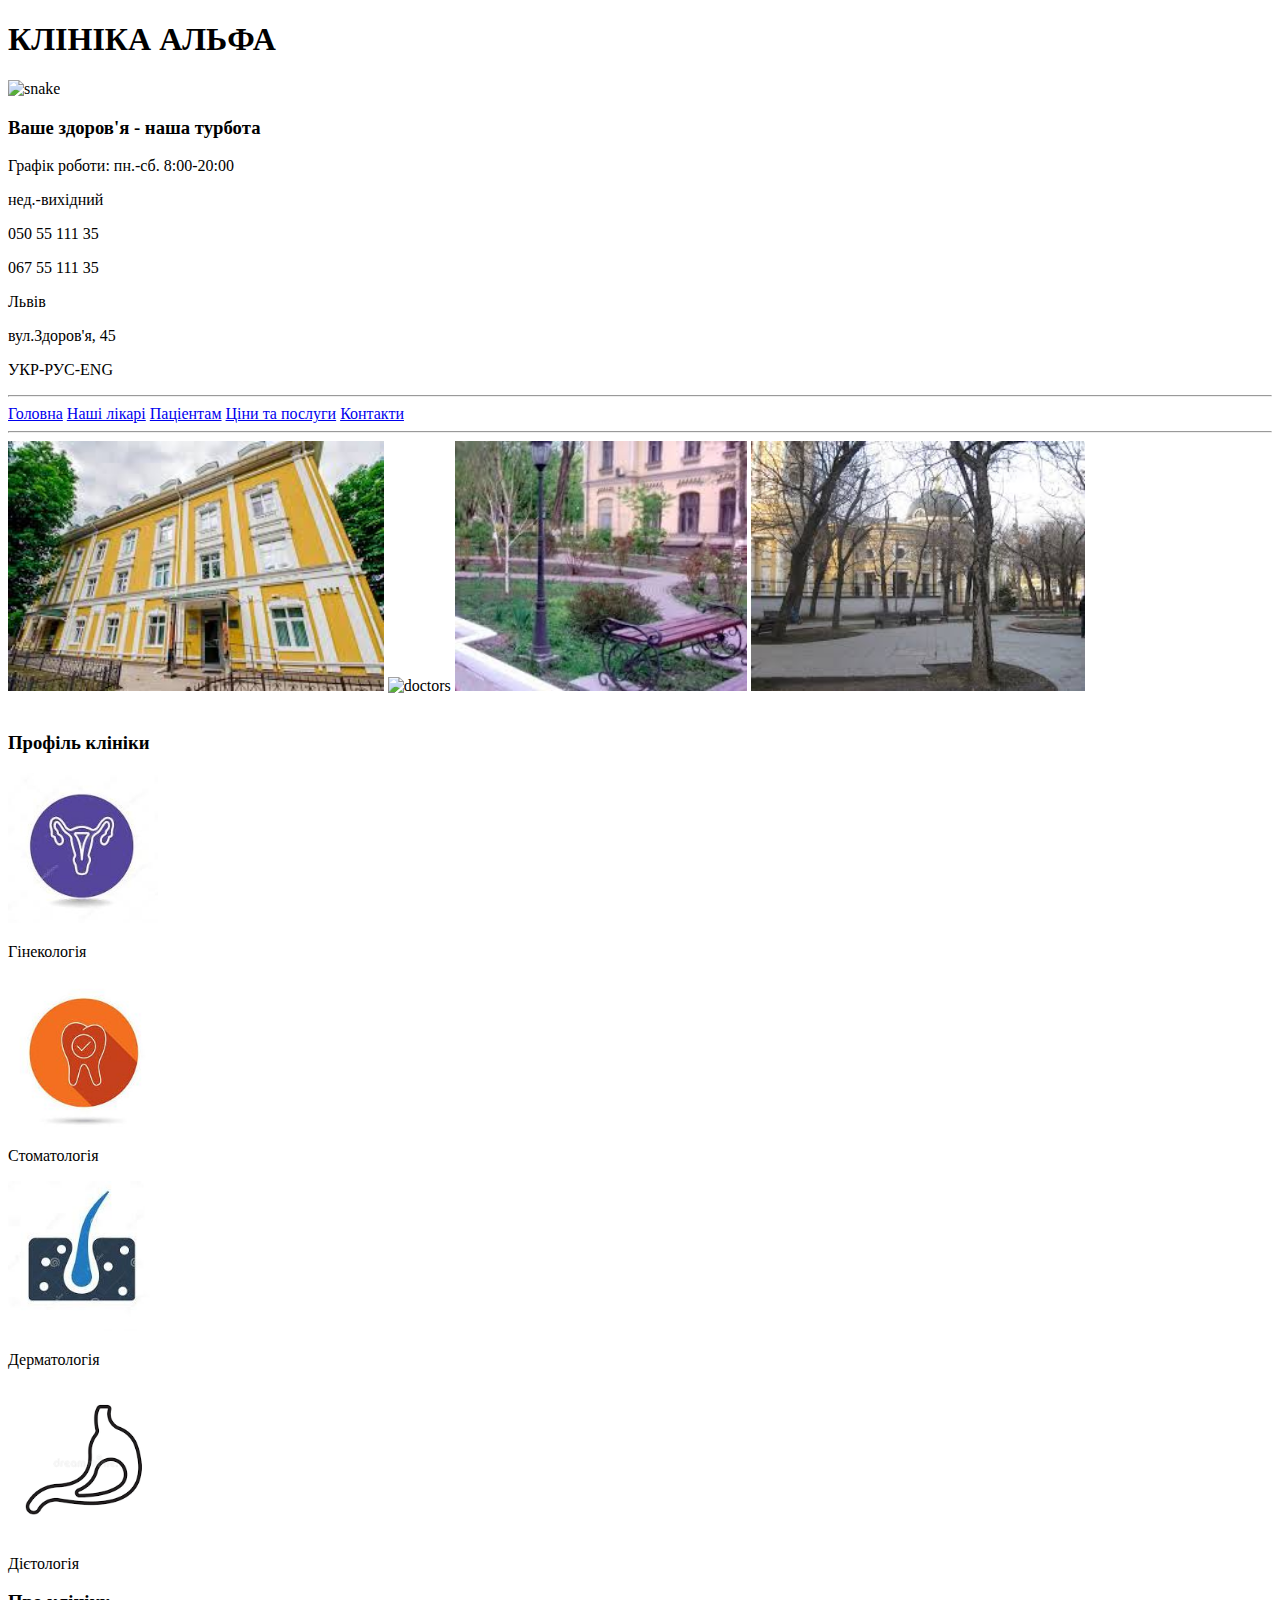
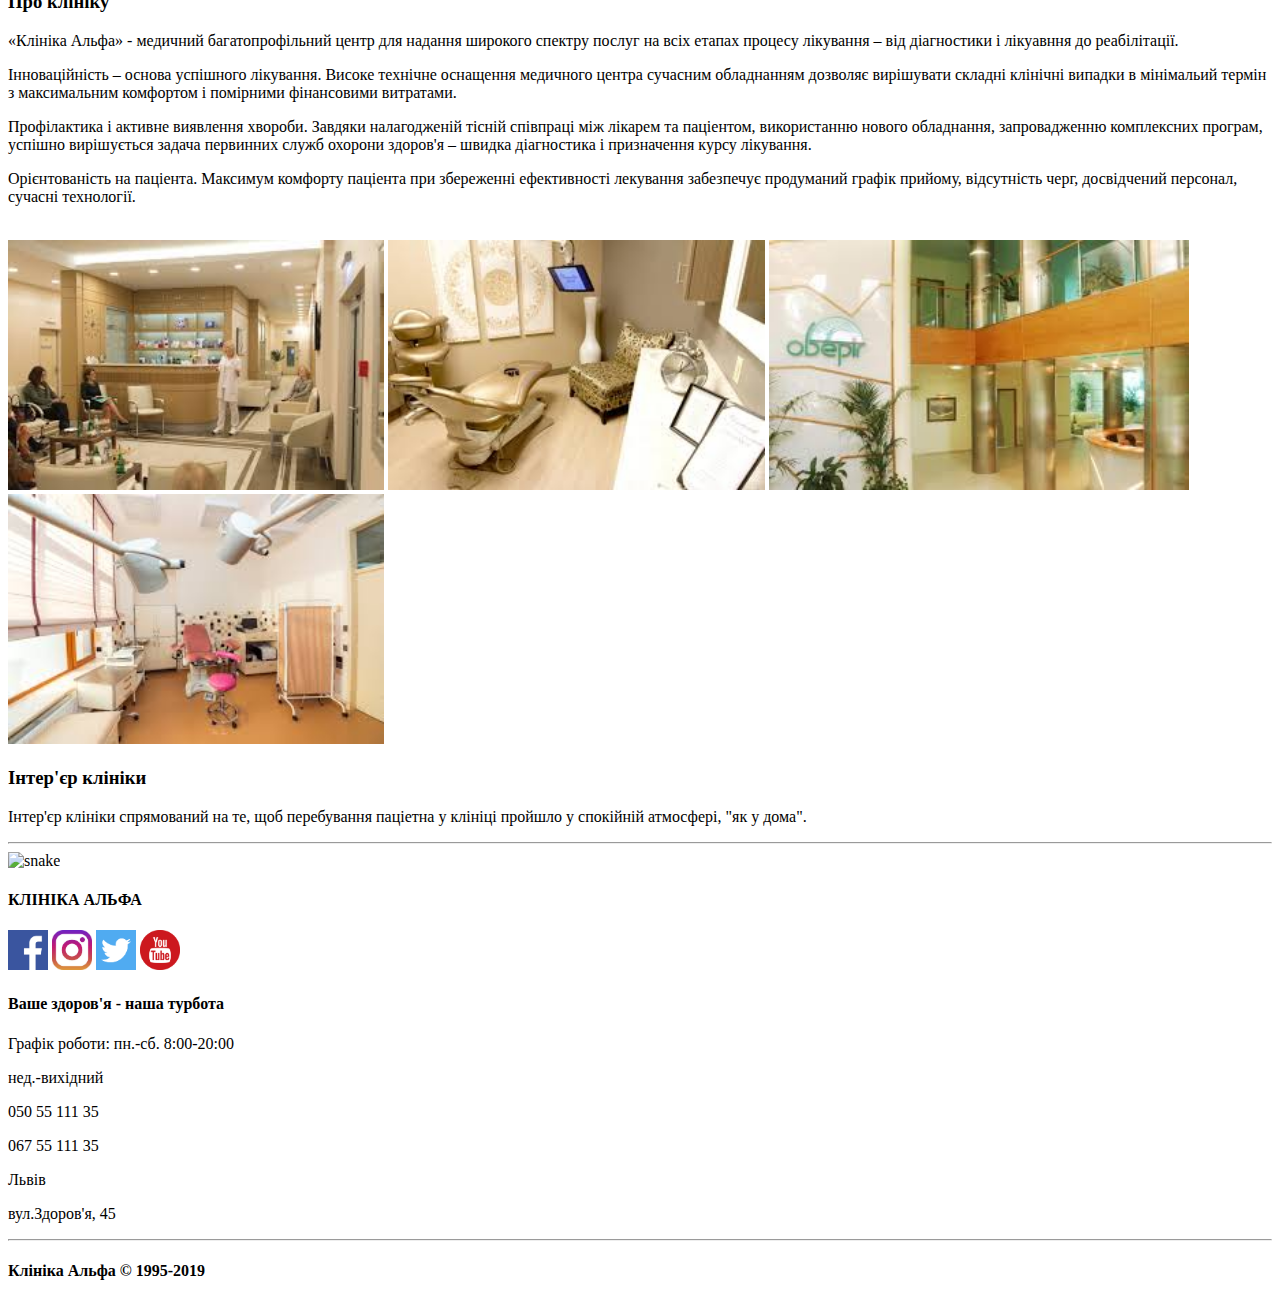
==== index.html @ 40f6b64b "four_pages" ====
<!DOCTYPE html>
<html lang="uk">
    <head>
        <meta charset="UTF-8">
        <meta name="viewport" content="width=device-width, initial-scale=1.0">
        <meta http-equiv="X-UA-Compatible" content="ie=edge">
        <title>index_html</title>
    </head>
    <body>
        <h1>КЛІНІКА  АЛЬФА</h1>
        <img src="img/snake.jpg" alt="snake" style="height:100px">
        <h3>Ваше здоров'я - наша турбота</h3>
        <p>Графік роботи: пн.-сб. 8:00-20:00</p>
        <p>нед.-вихідний</p>
        <p>050 55 111 35</p>
        <p>067 55 111 35</p>
        <p>Львів</p>
        <p>вул.Здоров'я, 45</p>
        <p>УКР-РУС-ENG</p>
        <hr>
        <a href="index.html">Головна</a>
        <a href="doctors.html">Наші лікарі</a>
        <a href="patients.html">Паціентам</a>
        <a href="values.html">Ціни та послуги</a>
        <a href="contacts.html">Контакти</a>
        <hr>
        <img src="img/clinic_05.jpg" alt="clinic_05" style="height:250px">
        <img src="img/doctors.jpg" alt="doctors" style="height:250px">
        <img src="img/clinic_06.jpg" alt="clinic_06" style="height:250px">
        <img src="img/clinic_07.jpg" alt="clinic_07" style="height:250px">
        <br>
        <br>
        <h3>Профіль клініки</h3>
        <img src="img/gynecology.jpg" alt="gynecology" style="height:150px">
             <p>Гінекологія</p>
        <img src="img/stomatology.jpg" alt="stomatology" style="height:150px">
             <p>Стоматологія</p>
        <img src="img/dermatology.jpg" alt="dermatology" style="height:150px">
              <p>Дерматологія</p>
        <img src="img/dietology.png" alt="dietology" style="height:150px">
            <p>Дієтологія</p>
        <h3>Про клініку</h3>
        <p>«Клініка Альфа» - медичний багатопрофільний центр для надання широкого спектру послуг на всіх етапах
        процесу лікування – від діагностики і лікуавння до реабілітації.</p>
        <p>Інноваційність – основа успішного лікування. Високе технічне оснащення медичного центра
             сучасним обладнанням дозволяє вирішувати складні клінічні випадки в мінімальий термін з максимальним комфортом
             і помірними фінансовими витратами.</p>
        <p>Профілактика і активне виявлення хвороби. Завдяки налагодженій тісній співпраці між лікарем та паціентом,
             використанню нового обладнання, запровадженню комплексних програм, успішно вирішується задача первинних служб
             охорони здоров'я – швидка діагностика і призначення курсу лікування.</p>
        <p>Орієнтованість на паціента. Максимум комфорту паціента при збереженні ефективності лекування забезпечує продуманий графік прийому,
              відсутність черг, досвідчений персонал, сучасні технології.</p>
        <br>
        <img src="img/clinic_01.jpg" alt="clinic_01" style="height:250px">
        <img src="img/clinic_02.jpg" alt="clinic_02" style="height:250px">
        <img src="img/clinic_03.jpg" alt="clinic_03" style="height:250px">
        <img src="img/clinic_04.jpg" alt="clinic_04" style="height:250px">
        <h3>Інтер'єр клініки</h3>
        <p>Інтер'єр клініки спрямований на те, щоб перебування паціетна у клініці пройшло у спокійній атмосфері, "як у дома".</p>

        <hr>
        <img src="img/snake.jpg" alt="snake" style="height:40px">
        <h4>КЛІНІКА  АЛЬФА</h4>
        <img src="img/facebook.png" alt="facebook" style="height:40px">
        <img src="img/insta.jpg" alt="insta" style="height:40px">
        <img src="img/twit.png" alt="twit" style="height:40px">
        <img src="img/youtube.png" alt="youtube" style="height:40px">
        <h4>Ваше здоров'я - наша турбота</h4>
        <p>Графік роботи: пн.-сб. 8:00-20:00</p>
        <p>нед.-вихідний</p>
        <p>050 55 111 35</p>
        <p>067 55 111 35</p>
        <p>Львів</p>
        <p>вул.Здоров'я, 45</p>
        <hr>
        <h4>
            Клініка Альфа © 1995-2019<h4>
    </body>
</html>
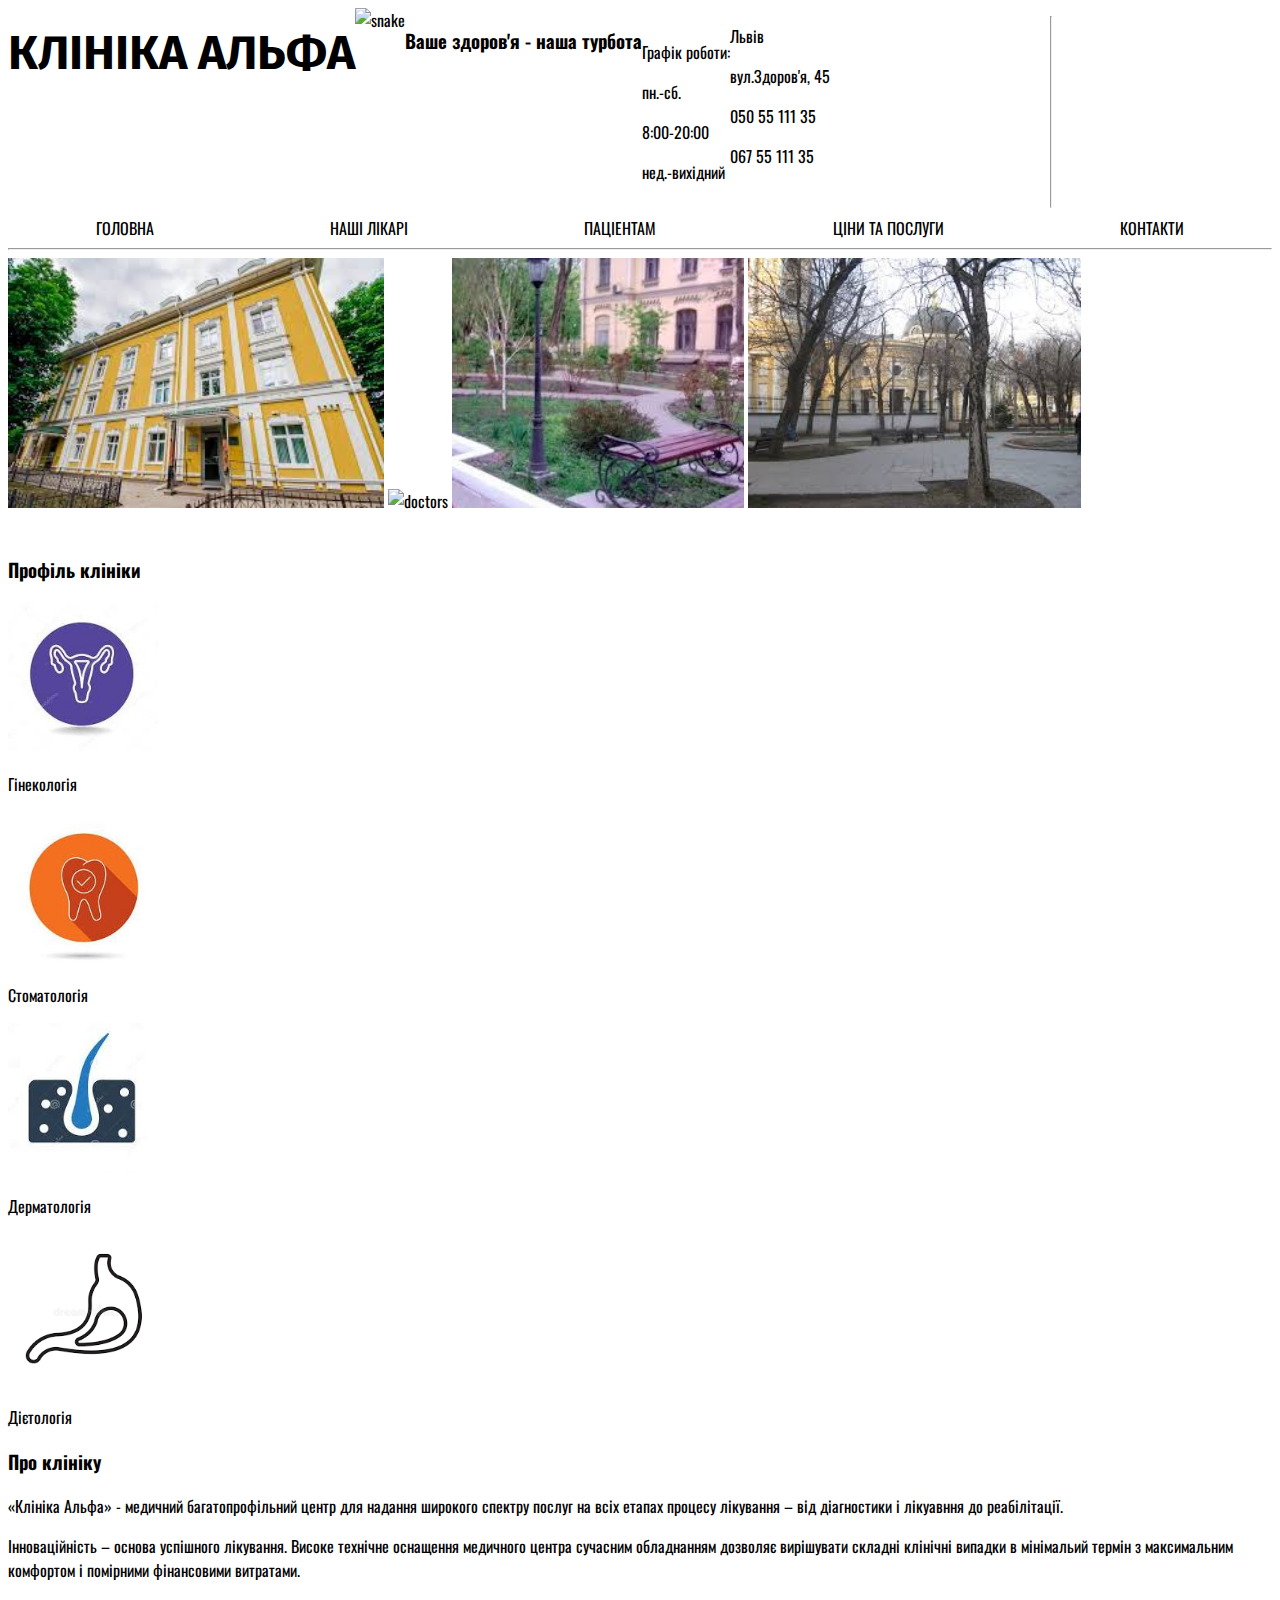
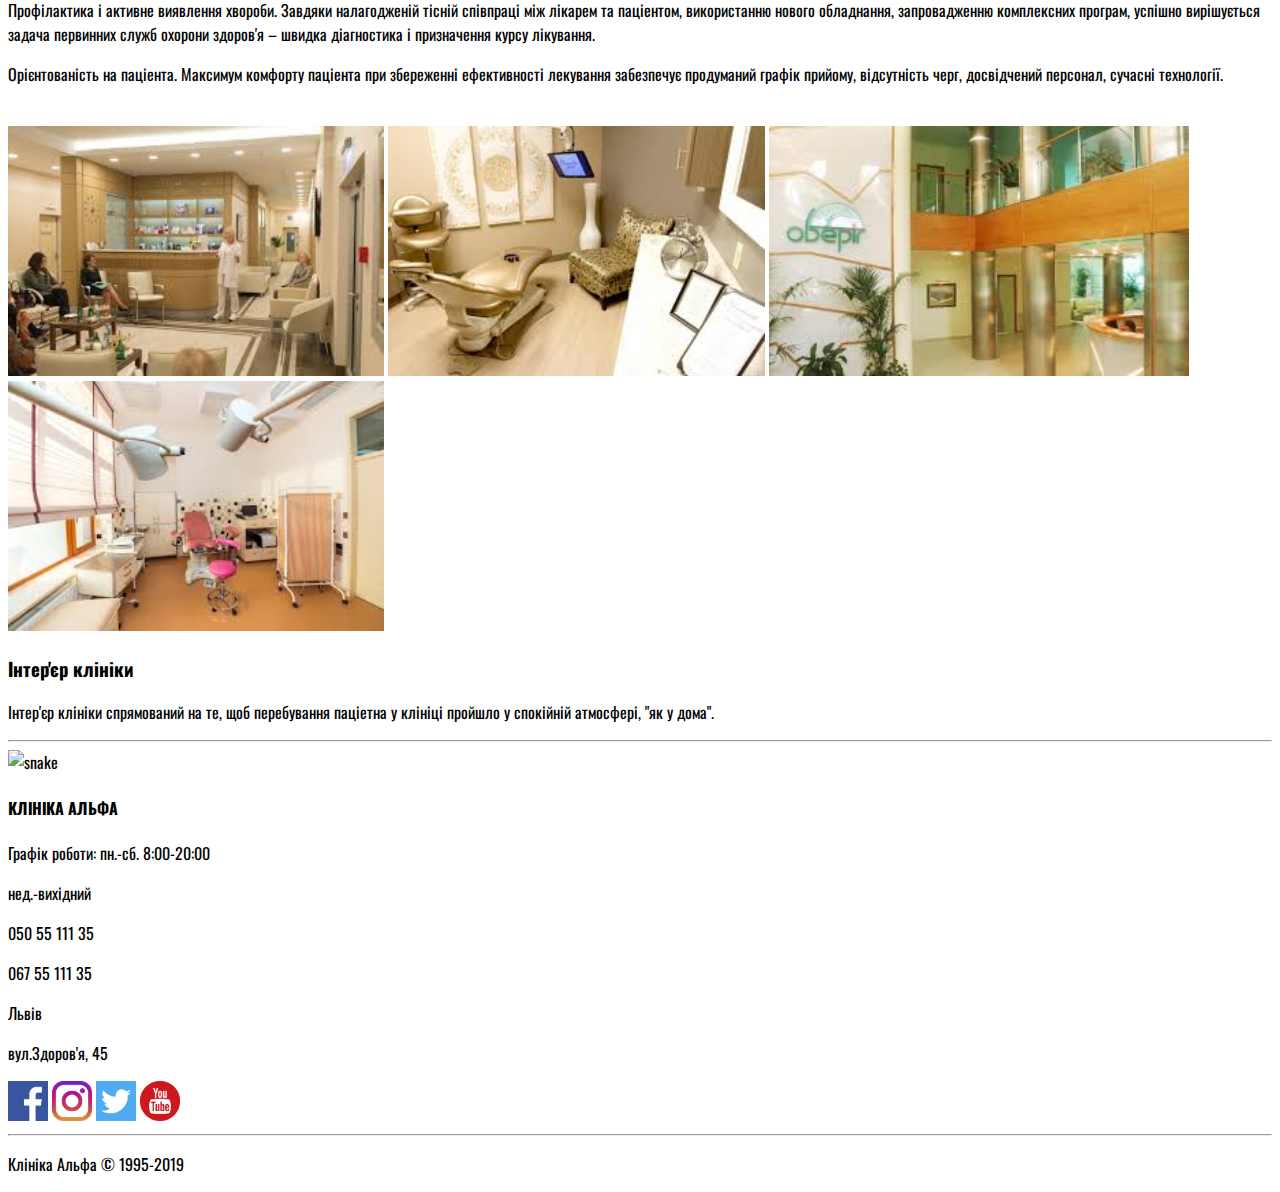
==== commit ebabd11d: "css-1" ====
--- a/index.html
+++ b/index.html
@@ -5,40 +5,54 @@
         <meta name="viewport" content="width=device-width, initial-scale=1.0">
         <meta http-equiv="X-UA-Compatible" content="ie=edge">
         <title>index_html</title>
+        <link rel="stylesheet" href="css/index.css">
     </head>
     <body>
-        <h1>КЛІНІКА  АЛЬФА</h1>
-        <img src="img/snake.jpg" alt="snake" style="height:100px">
-        <h3>Ваше здоров'я - наша турбота</h3>
-        <p>Графік роботи: пн.-сб. 8:00-20:00</p>
-        <p>нед.-вихідний</p>
-        <p>050 55 111 35</p>
-        <p>067 55 111 35</p>
-        <p>Львів</p>
-        <p>вул.Здоров'я, 45</p>
-        <p>УКР-РУС-ENG</p>
+        <header>
+            <h1>КЛІНІКА  АЛЬФА</h1>
+            <img src="img/snake.jpg" alt="snake" style="height:100px">
+            <h3>Ваше здоров'я - наша турбота</h3>
+            <div class="graf">
+                 <p>Графік роботи:</p>
+                 <p>пн.-сб.</p>
+                 <p> 8:00-20:00</p>
+                 <p>нед.-вихідний</p>
+            </div>
+<div class="adres">
+            <p>Львів</p>
+            <p> вул.Здоров'я, 45</p>
+            <p>050 55 111 35</p>
+            <p>067 55 111 35</p>
+</div>
+                        <hr>
+
+        </header>
+         <nav>
+                <a href="index.html">Головна</a>
+                <a href="doctors.html">Наші лікарі</a>
+                <a href="patients.html">Паціентам</a>
+                <a href="values.html">Ціни та послуги</a>
+                <a href="contacts.html">Контакти</a>
+            </nav>
         <hr>
-        <a href="index.html">Головна</a>
-        <a href="doctors.html">Наші лікарі</a>
-        <a href="patients.html">Паціентам</a>
-        <a href="values.html">Ціни та послуги</a>
-        <a href="contacts.html">Контакти</a>
-        <hr>
-        <img src="img/clinic_05.jpg" alt="clinic_05" style="height:250px">
-        <img src="img/doctors.jpg" alt="doctors" style="height:250px">
-        <img src="img/clinic_06.jpg" alt="clinic_06" style="height:250px">
-        <img src="img/clinic_07.jpg" alt="clinic_07" style="height:250px">
+        <div>
+            <img src="img/clinic_05.jpg" alt="clinic_05" style="height:250px">
+            <img src="img/doctors.jpg" alt="doctors" style="height:250px">
+            <img src="img/clinic_06.jpg" alt="clinic_06" style="height:250px">
+            <img src="img/clinic_07.jpg" alt="clinic_07" style="height:250px">
+        </div>
         <br>
-        <br>
-        <h3>Профіль клініки</h3>
-        <img src="img/gynecology.jpg" alt="gynecology" style="height:150px">
-             <p>Гінекологія</p>
-        <img src="img/stomatology.jpg" alt="stomatology" style="height:150px">
-             <p>Стоматологія</p>
-        <img src="img/dermatology.jpg" alt="dermatology" style="height:150px">
-              <p>Дерматологія</p>
-        <img src="img/dietology.png" alt="dietology" style="height:150px">
+        <div class="profile_clinic">
+            <h3>Профіль клініки</h3>
+            <img src="img/gynecology.jpg" alt="gynecology" style="height:150px">
+            <p>Гінекологія</p>
+            <img src="img/stomatology.jpg" alt="stomatology" style="height:150px">
+            <p>Стоматологія</p>
+            <img src="img/dermatology.jpg" alt="dermatology" style="height:150px">
+            <p>Дерматологія</p>
+            <img src="img/dietology.png" alt="dietology" style="height:150px">
             <p>Дієтологія</p>
+        </div>
         <h3>Про клініку</h3>
         <p>«Клініка Альфа» - медичний багатопрофільний центр для надання широкого спектру послуг на всіх етапах
         процесу лікування – від діагностики і лікуавння до реабілітації.</p>
@@ -57,23 +71,26 @@
         <img src="img/clinic_04.jpg" alt="clinic_04" style="height:250px">
         <h3>Інтер'єр клініки</h3>
         <p>Інтер'єр клініки спрямований на те, щоб перебування паціетна у клініці пройшло у спокійній атмосфері, "як у дома".</p>
-
         <hr>
-        <img src="img/snake.jpg" alt="snake" style="height:40px">
-        <h4>КЛІНІКА  АЛЬФА</h4>
-        <img src="img/facebook.png" alt="facebook" style="height:40px">
-        <img src="img/insta.jpg" alt="insta" style="height:40px">
-        <img src="img/twit.png" alt="twit" style="height:40px">
-        <img src="img/youtube.png" alt="youtube" style="height:40px">
-        <h4>Ваше здоров'я - наша турбота</h4>
-        <p>Графік роботи: пн.-сб. 8:00-20:00</p>
-        <p>нед.-вихідний</p>
-        <p>050 55 111 35</p>
-        <p>067 55 111 35</p>
-        <p>Львів</p>
-        <p>вул.Здоров'я, 45</p>
-        <hr>
-        <h4>
-            Клініка Альфа © 1995-2019<h4>
+        <article>
+            <div class="upper_footer">
+                <img src="img/snake.jpg" alt="snake" style="height:40px">
+                <h4>КЛІНІКА  АЛЬФА</h4>
+                <p>Графік роботи: пн.-сб. 8:00-20:00</p>
+                <p>нед.-вихідний</p>
+                <p>050 55 111 35</p>
+                <p>067 55 111 35</p>
+                <p>Львів</p>
+                <p>вул.Здоров'я, 45</p>
+                <img src="img/facebook.png" alt="facebook" style="height:40px">
+                <img src="img/insta.jpg" alt="insta" style="height:40px">
+                <img src="img/twit.png" alt="twit" style="height:40px">
+                <img src="img/youtube.png" alt="youtube" style="height:40px">
+            </div>
+            <hr>
+            <footer>
+                <p>Клініка Альфа © 1995-2019</p>
+            </footer>
+        </article>
     </body>
 </html>
--- a/css/index.css
+++ b/css/index.css
@@ -0,0 +1,35 @@
+@import url('https://fonts.googleapis.com/css?family=Fira+Sans|Oswald&display=swap');
+
+:root {
+   --font-color: black;
+   font-family: 'Oswald', sans-serif;
+}
+
+header h1 {
+    font-family: 'Fira Sans', sans-serif;
+    font-size: 3rem;
+    margin: 1rem 0;
+    text-align: center;
+    /*text-transform: uppercase;
+    color: var(--accent-color);*/}
+
+header  {
+  display: flex;
+  justify-content: space-around;
+   }
+
+header .graf {
+ margin: 1rem 0;
+}
+
+  nav  {
+display: flex;
+justify-content: space-around;
+ }
+
+  nav a {
+text-decoration: none;
+color: var(--font-color);
+text-transform: uppercase;
+ }
+
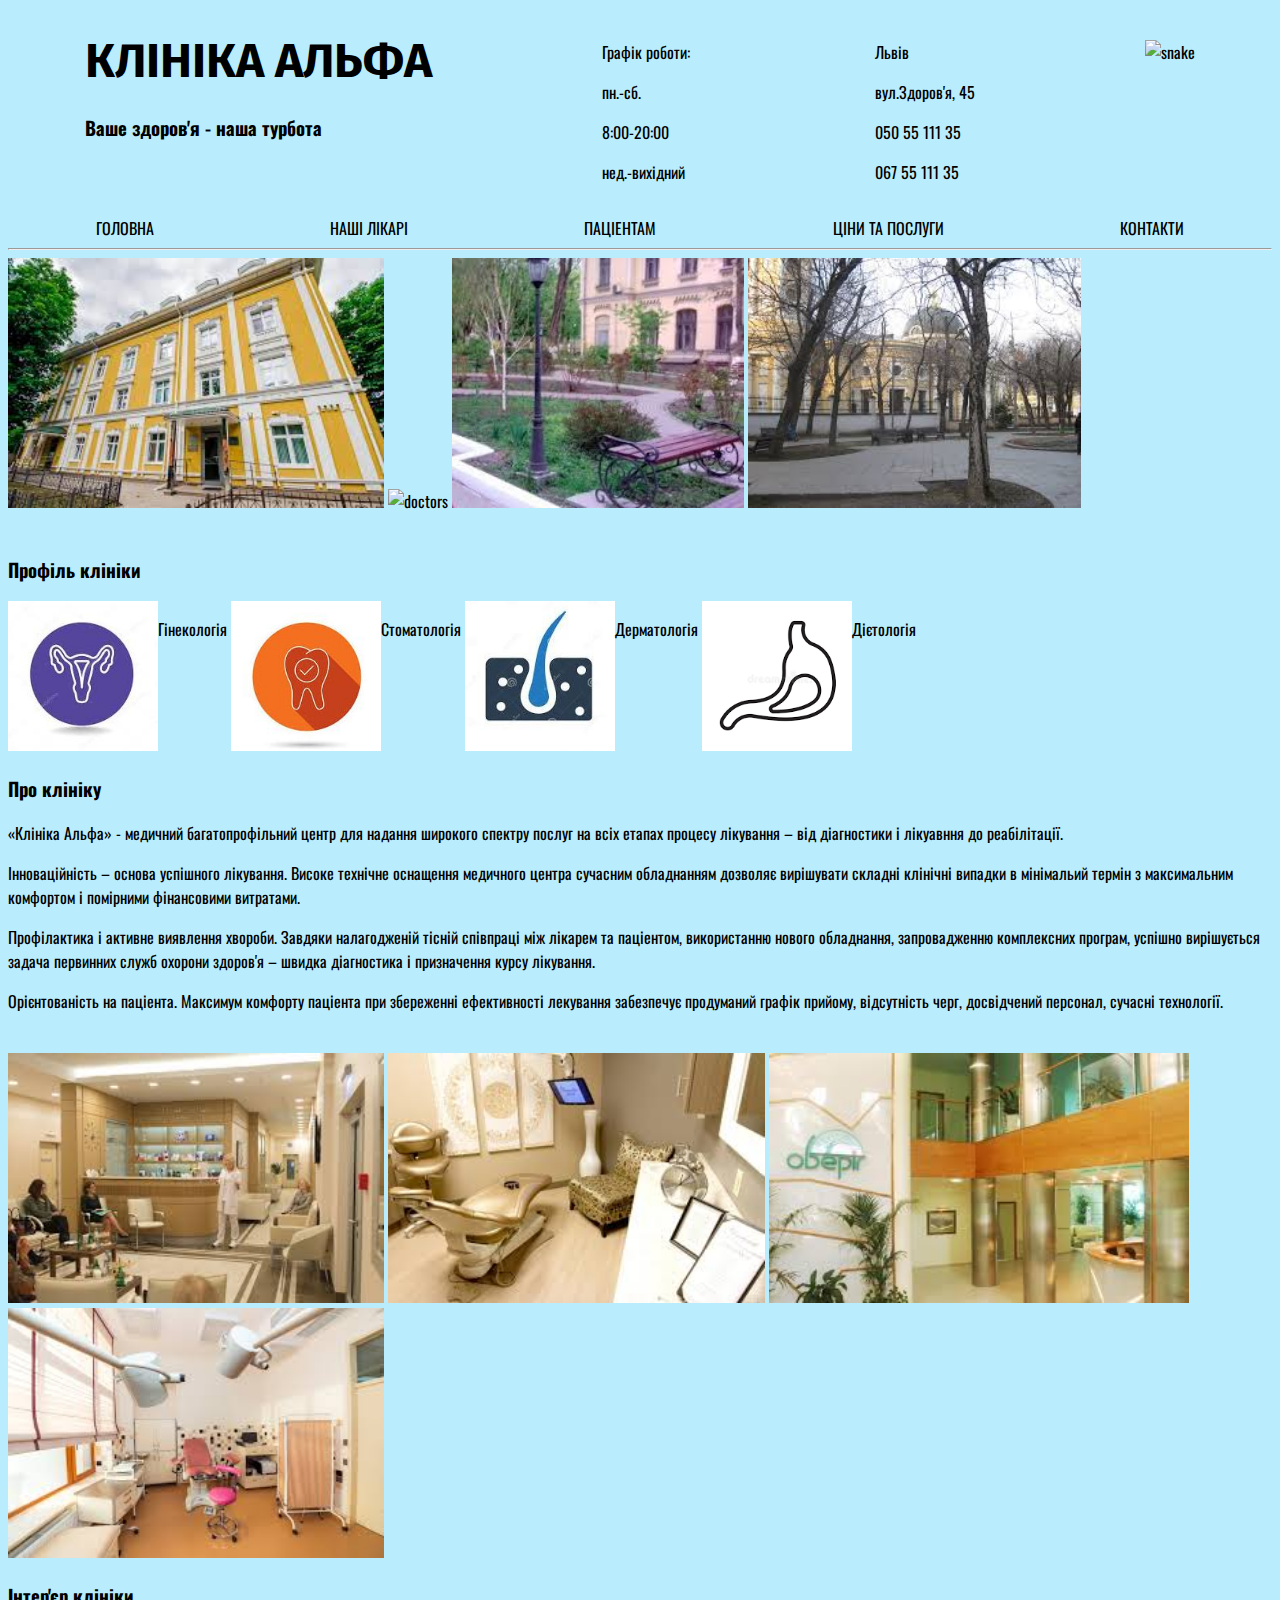
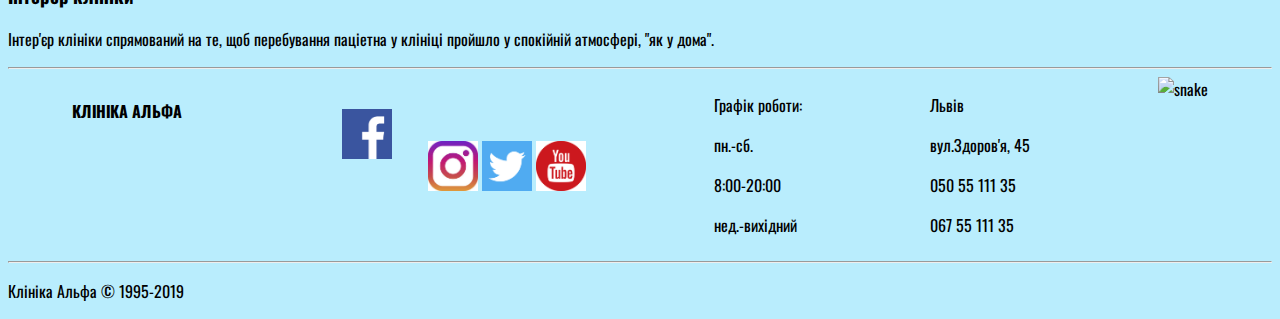
==== commit 966c1841: "Yurka prishol" ====
--- a/index.html
+++ b/index.html
@@ -9,25 +9,26 @@
     </head>
     <body>
         <header>
-            <h1>КЛІНІКА  АЛЬФА</h1>
-            <img src="img/snake.jpg" alt="snake" style="height:100px">
+          <div class="label">
+            <h1>КЛІНІКА  АЛЬФА</h1>          
             <h3>Ваше здоров'я - наша турбота</h3>
+          </div>
             <div class="graf">
-                 <p>Графік роботи:</p>
-                 <p>пн.-сб.</p>
-                 <p> 8:00-20:00</p>
-                 <p>нед.-вихідний</p>
+                     <p>Графік роботи:</p>
+                     <p>пн.-сб.</p>
+                      <p> 8:00-20:00</p>
+                     <p>нед.-вихідний</p>
             </div>
-<div class="adres">
-            <p>Львів</p>
-            <p> вул.Здоров'я, 45</p>
-            <p>050 55 111 35</p>
-            <p>067 55 111 35</p>
-</div>
-                        <hr>
-
-        </header>
-         <nav>
+          <div class="adres">
+                 <p>Львів</p>
+                 <p> вул.Здоров'я, 45</p>
+                 <p>050 55 111 35</p>
+                 <p>067 55 111 35</p>
+          </div>
+ <img id="snake" src="img/snake.jpg" alt="snake" style="height:100px">
+        
+        </header>        
+            <nav>
                 <a href="index.html">Головна</a>
                 <a href="doctors.html">Наші лікарі</a>
                 <a href="patients.html">Паціентам</a>
@@ -43,15 +44,23 @@
         </div>
         <br>
         <div class="profile_clinic">
-            <h3>Профіль клініки</h3>
+                        <h3>Профіль клініки</h3>
+        <div>            
             <img src="img/gynecology.jpg" alt="gynecology" style="height:150px">
             <p>Гінекологія</p>
+         </div>
+         <div>
             <img src="img/stomatology.jpg" alt="stomatology" style="height:150px">
             <p>Стоматологія</p>
+        </div>
+        <div>
             <img src="img/dermatology.jpg" alt="dermatology" style="height:150px">
             <p>Дерматологія</p>
+         </div>
+         <div>
             <img src="img/dietology.png" alt="dietology" style="height:150px">
             <p>Дієтологія</p>
+        </div>
         </div>
         <h3>Про клініку</h3>
         <p>«Клініка Альфа» - медичний багатопрофільний центр для надання широкого спектру послуг на всіх етапах
@@ -73,21 +82,32 @@
         <p>Інтер'єр клініки спрямований на те, щоб перебування паціетна у клініці пройшло у спокійній атмосфері, "як у дома".</p>
         <hr>
         <article>
-            <div class="upper_footer">
-                <img src="img/snake.jpg" alt="snake" style="height:40px">
-                <h4>КЛІНІКА  АЛЬФА</h4>
-                <p>Графік роботи: пн.-сб. 8:00-20:00</p>
-                <p>нед.-вихідний</p>
-                <p>050 55 111 35</p>
-                <p>067 55 111 35</p>
-                <p>Львів</p>
-                <p>вул.Здоров'я, 45</p>
-                <img src="img/facebook.png" alt="facebook" style="height:40px">
-                <img src="img/insta.jpg" alt="insta" style="height:40px">
-                <img src="img/twit.png" alt="twit" style="height:40px">
-                <img src="img/youtube.png" alt="youtube" style="height:40px">
-            </div>
-            <hr>
+                <div class="upper_footer">   
+                   <div class="label_footer">      
+                    <h4>КЛІНІКА  АЛЬФА</h4>
+                   </div>
+                    <div class="icons_footer">
+                        <img id="faceb" src="img/facebook.png" alt="facebook" style="height:50px">
+                        <img src="img/insta.jpg" alt="insta" style="height:50px">
+                        <img src="img/twit.png" alt="twit" style="height:50px">
+                        <img src="img/youtube.png" alt="youtube" style="height:50px">
+                    </div>       
+                        
+                    <div class="graf">
+                        <p>Графік роботи:</p>
+                        <p>пн.-сб.</p>
+                         <p> 8:00-20:00</p>
+                        <p>нед.-вихідний</p>
+                    </div>
+                    <div class="adres">
+                        <p>Львів</p>
+                         <p> вул.Здоров'я, 45</p>
+                        <p>050 55 111 35</p>
+                         <p>067 55 111 35</p>
+                     </div>           
+                       <img src="img/snake.jpg" alt="snake" style="height:80px">
+                </div>
+                <hr>
             <footer>
                 <p>Клініка Альфа © 1995-2019</p>
             </footer>
--- a/css/index.css
+++ b/css/index.css
@@ -5,10 +5,14 @@
    font-family: 'Oswald', sans-serif;
 }
 
+* {
+  background-color: #B9EDFD;
+}
+
 header h1 {
     font-family: 'Fira Sans', sans-serif;
     font-size: 3rem;
-    margin: 1rem 0;
+    margin: 1.5rem 0;
     text-align: center;
     /*text-transform: uppercase;
     color: var(--accent-color);*/}
@@ -19,8 +23,16 @@
    }
 
 header .graf {
- margin: 1rem 0;
+ margin: 1rem 1rem;
 }
+
+header .adres {
+  margin: 1rem 1rem;
+ }
+
+ header #snake {
+  margin: 2rem 0;
+ }
 
   nav  {
 display: flex;
@@ -33,3 +45,19 @@
 text-transform: uppercase;
  }
 
+ .profile_clinic div {
+   display: inline-flex;
+ }
+
+ .upper_footer  {
+  display: flex;
+  justify-content: space-around;
+   }
+ 
+   
+
+   .icons_footer #faceb {
+   
+    margin: 2rem 2rem;
+     
+   }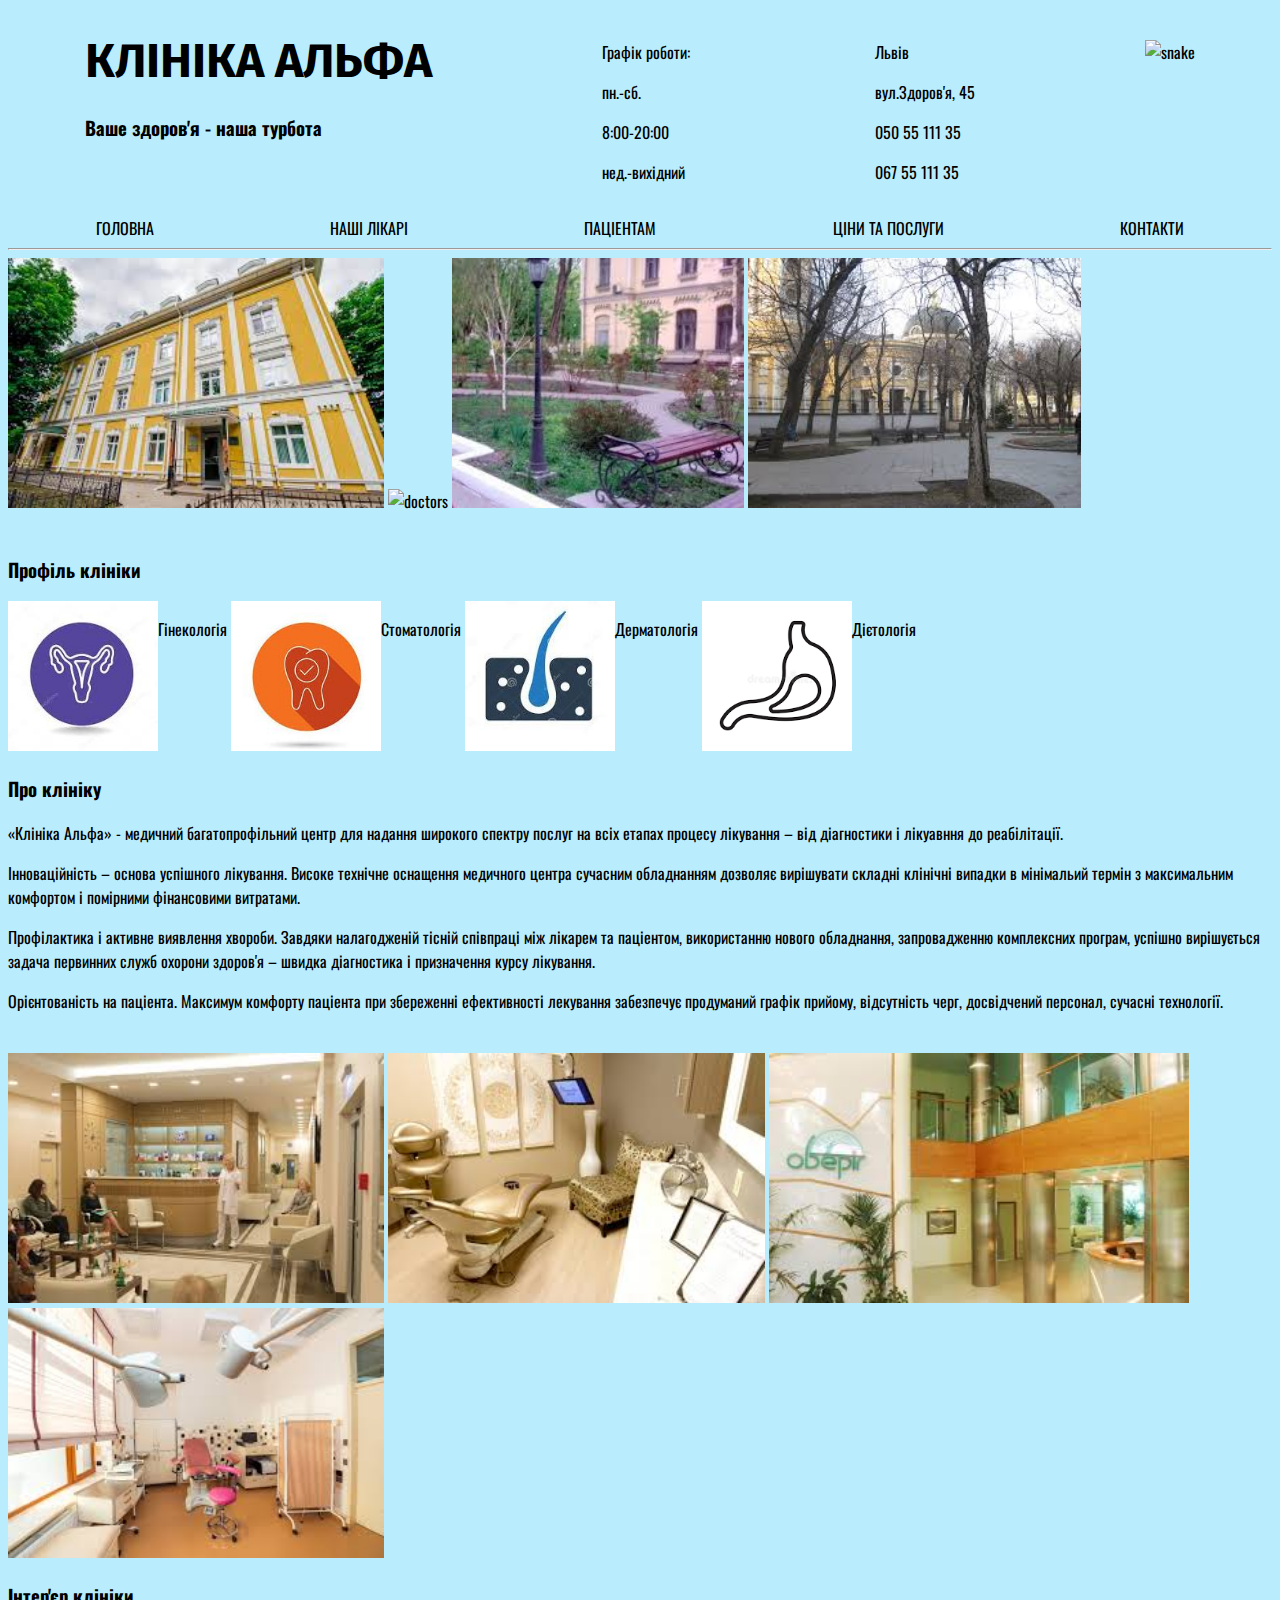
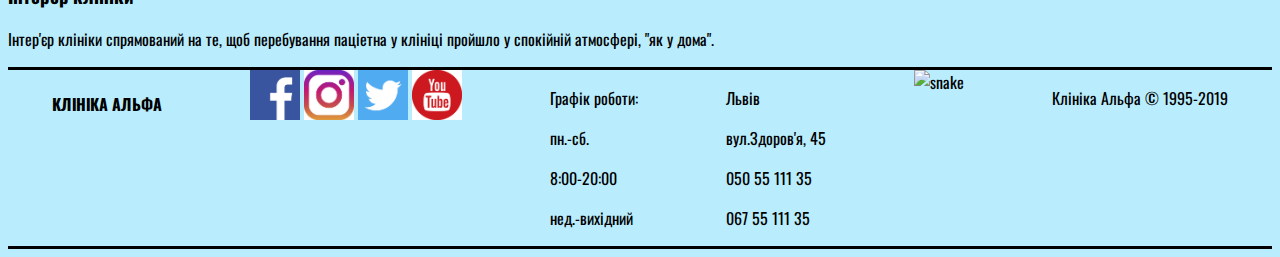
==== commit c7d9c59d: "fix flexbox" ====
--- a/index.html
+++ b/index.html
@@ -1,116 +1,117 @@
 <!DOCTYPE html>
 <html lang="uk">
-    <head>
-        <meta charset="UTF-8">
-        <meta name="viewport" content="width=device-width, initial-scale=1.0">
-        <meta http-equiv="X-UA-Compatible" content="ie=edge">
-        <title>index_html</title>
-        <link rel="stylesheet" href="css/index.css">
-    </head>
-    <body>
-        <header>
-          <div class="label">
-            <h1>КЛІНІКА  АЛЬФА</h1>          
+
+<head>
+    <meta charset="UTF-8">
+    <meta name="viewport" content="width=device-width, initial-scale=1.0">
+    <meta http-equiv="X-UA-Compatible" content="ie=edge">
+    <title>index_html</title>
+    <link rel="stylesheet" href="css/index.css">
+</head>
+
+<body>
+    <header>
+        <div class="label">
+            <h1>КЛІНІКА АЛЬФА</h1>
             <h3>Ваше здоров'я - наша турбота</h3>
-          </div>
-            <div class="graf">
-                     <p>Графік роботи:</p>
-                     <p>пн.-сб.</p>
-                      <p> 8:00-20:00</p>
-                     <p>нед.-вихідний</p>
-            </div>
-          <div class="adres">
-                 <p>Львів</p>
-                 <p> вул.Здоров'я, 45</p>
-                 <p>050 55 111 35</p>
-                 <p>067 55 111 35</p>
-          </div>
- <img id="snake" src="img/snake.jpg" alt="snake" style="height:100px">
-        
-        </header>        
-            <nav>
-                <a href="index.html">Головна</a>
-                <a href="doctors.html">Наші лікарі</a>
-                <a href="patients.html">Паціентам</a>
-                <a href="values.html">Ціни та послуги</a>
-                <a href="contacts.html">Контакти</a>
-            </nav>
-        <hr>
+        </div>
+        <div class="graf">
+            <p>Графік роботи:</p>
+            <p>пн.-сб.</p>
+            <p> 8:00-20:00</p>
+            <p>нед.-вихідний</p>
+        </div>
+        <div class="adres">
+            <p>Львів</p>
+            <p> вул.Здоров'я, 45</p>
+            <p>050 55 111 35</p>
+            <p>067 55 111 35</p>
+        </div>
+        <img id="snake" src="img/snake.jpg" alt="snake" style="height:100px">
+
+    </header>
+    <nav>
+        <a href="index.html">Головна</a>
+        <a href="doctors.html">Наші лікарі</a>
+        <a href="patients.html">Паціентам</a>
+        <a href="values.html">Ціни та послуги</a>
+        <a href="contacts.html">Контакти</a>
+    </nav>
+    <hr>
+    <div>
+        <img src="img/clinic_05.jpg" alt="clinic_05" style="height:250px">
+        <img src="img/doctors.jpg" alt="doctors" style="height:250px">
+        <img src="img/clinic_06.jpg" alt="clinic_06" style="height:250px">
+        <img src="img/clinic_07.jpg" alt="clinic_07" style="height:250px">
+    </div>
+    <br>
+    <div class="profile_clinic">
+        <h3>Профіль клініки</h3>
         <div>
-            <img src="img/clinic_05.jpg" alt="clinic_05" style="height:250px">
-            <img src="img/doctors.jpg" alt="doctors" style="height:250px">
-            <img src="img/clinic_06.jpg" alt="clinic_06" style="height:250px">
-            <img src="img/clinic_07.jpg" alt="clinic_07" style="height:250px">
-        </div>
-        <br>
-        <div class="profile_clinic">
-                        <h3>Профіль клініки</h3>
-        <div>            
             <img src="img/gynecology.jpg" alt="gynecology" style="height:150px">
             <p>Гінекологія</p>
-         </div>
-         <div>
+        </div>
+        <div>
             <img src="img/stomatology.jpg" alt="stomatology" style="height:150px">
             <p>Стоматологія</p>
         </div>
         <div>
             <img src="img/dermatology.jpg" alt="dermatology" style="height:150px">
             <p>Дерматологія</p>
-         </div>
-         <div>
+        </div>
+        <div>
             <img src="img/dietology.png" alt="dietology" style="height:150px">
             <p>Дієтологія</p>
         </div>
+    </div>
+    <h3>Про клініку</h3>
+    <p>«Клініка Альфа» - медичний багатопрофільний центр для надання широкого спектру послуг на всіх етапах
+        процесу лікування – від діагностики і лікуавння до реабілітації.</p>
+    <p>Інноваційність – основа успішного лікування. Високе технічне оснащення медичного центра
+        сучасним обладнанням дозволяє вирішувати складні клінічні випадки в мінімальий термін з максимальним комфортом
+        і помірними фінансовими витратами.</p>
+    <p>Профілактика і активне виявлення хвороби. Завдяки налагодженій тісній співпраці між лікарем та паціентом,
+        використанню нового обладнання, запровадженню комплексних програм, успішно вирішується задача первинних служб
+        охорони здоров'я – швидка діагностика і призначення курсу лікування.</p>
+    <p>Орієнтованість на паціента. Максимум комфорту паціента при збереженні ефективності лекування забезпечує
+        продуманий графік прийому,
+        відсутність черг, досвідчений персонал, сучасні технології.</p>
+    <br>
+    <img src="img/clinic_01.jpg" alt="clinic_01" style="height:250px">
+    <img src="img/clinic_02.jpg" alt="clinic_02" style="height:250px">
+    <img src="img/clinic_03.jpg" alt="clinic_03" style="height:250px">
+    <img src="img/clinic_04.jpg" alt="clinic_04" style="height:250px">
+    <h3>Інтер'єр клініки</h3>
+    <p>Інтер'єр клініки спрямований на те, щоб перебування паціетна у клініці пройшло у спокійній атмосфері, "як у
+        дома".</p>
+    <article class="upper_footer">
+        <div class="label_footer">
+            <h4>КЛІНІКА АЛЬФА</h4>
         </div>
-        <h3>Про клініку</h3>
-        <p>«Клініка Альфа» - медичний багатопрофільний центр для надання широкого спектру послуг на всіх етапах
-        процесу лікування – від діагностики і лікуавння до реабілітації.</p>
-        <p>Інноваційність – основа успішного лікування. Високе технічне оснащення медичного центра
-             сучасним обладнанням дозволяє вирішувати складні клінічні випадки в мінімальий термін з максимальним комфортом
-             і помірними фінансовими витратами.</p>
-        <p>Профілактика і активне виявлення хвороби. Завдяки налагодженій тісній співпраці між лікарем та паціентом,
-             використанню нового обладнання, запровадженню комплексних програм, успішно вирішується задача первинних служб
-             охорони здоров'я – швидка діагностика і призначення курсу лікування.</p>
-        <p>Орієнтованість на паціента. Максимум комфорту паціента при збереженні ефективності лекування забезпечує продуманий графік прийому,
-              відсутність черг, досвідчений персонал, сучасні технології.</p>
-        <br>
-        <img src="img/clinic_01.jpg" alt="clinic_01" style="height:250px">
-        <img src="img/clinic_02.jpg" alt="clinic_02" style="height:250px">
-        <img src="img/clinic_03.jpg" alt="clinic_03" style="height:250px">
-        <img src="img/clinic_04.jpg" alt="clinic_04" style="height:250px">
-        <h3>Інтер'єр клініки</h3>
-        <p>Інтер'єр клініки спрямований на те, щоб перебування паціетна у клініці пройшло у спокійній атмосфері, "як у дома".</p>
-        <hr>
-        <article>
-                <div class="upper_footer">   
-                   <div class="label_footer">      
-                    <h4>КЛІНІКА  АЛЬФА</h4>
-                   </div>
-                    <div class="icons_footer">
-                        <img id="faceb" src="img/facebook.png" alt="facebook" style="height:50px">
-                        <img src="img/insta.jpg" alt="insta" style="height:50px">
-                        <img src="img/twit.png" alt="twit" style="height:50px">
-                        <img src="img/youtube.png" alt="youtube" style="height:50px">
-                    </div>       
-                        
-                    <div class="graf">
-                        <p>Графік роботи:</p>
-                        <p>пн.-сб.</p>
-                         <p> 8:00-20:00</p>
-                        <p>нед.-вихідний</p>
-                    </div>
-                    <div class="adres">
-                        <p>Львів</p>
-                         <p> вул.Здоров'я, 45</p>
-                        <p>050 55 111 35</p>
-                         <p>067 55 111 35</p>
-                     </div>           
-                       <img src="img/snake.jpg" alt="snake" style="height:80px">
-                </div>
-                <hr>
-            <footer>
-                <p>Клініка Альфа © 1995-2019</p>
-            </footer>
-        </article>
-    </body>
-</html>
+        <div class="icons_footer">
+            <img id="faceb" src="img/facebook.png" alt="facebook">
+            <img src="img/insta.jpg" alt="insta">
+            <img src="img/twit.png" alt="twit">
+            <img src="img/youtube.png" alt="youtube">
+        </div>
+
+        <div class="graf">
+            <p>Графік роботи:</p>
+            <p>пн.-сб.</p>
+            <p> 8:00-20:00</p>
+            <p>нед.-вихідний</p>
+        </div>
+        <div class="adres">
+            <p>Львів</p>
+            <p> вул.Здоров'я, 45</p>
+            <p>050 55 111 35</p>
+            <p>067 55 111 35</p>
+        </div>
+        <img src="img/snake.jpg" alt="snake" style="height:80px">
+        <footer>
+            <p>Клініка Альфа © 1995-2019</p>
+        </footer>
+    </article>
+</body>
+
+</html>--- a/css/index.css
+++ b/css/index.css
@@ -1,8 +1,7 @@
 @import url('https://fonts.googleapis.com/css?family=Fira+Sans|Oswald&display=swap');
-
 :root {
-   --font-color: black;
-   font-family: 'Oswald', sans-serif;
+  --font-color: black;
+  font-family: 'Oswald', sans-serif;
 }
 
 * {
@@ -10,54 +9,51 @@
 }
 
 header h1 {
-    font-family: 'Fira Sans', sans-serif;
-    font-size: 3rem;
-    margin: 1.5rem 0;
-    text-align: center;
-    /*text-transform: uppercase;
-    color: var(--accent-color);*/}
+  font-family: 'Fira Sans', sans-serif;
+  font-size: 3rem;
+  margin: 1.5rem 0;
+  text-align: center;
+  /*text-transform: uppercase;
+    color: var(--accent-color);*/
+}
 
-header  {
+header {
   display: flex;
   justify-content: space-around;
-   }
+}
 
 header .graf {
- margin: 1rem 1rem;
+  margin: 1rem 1rem;
 }
 
 header .adres {
   margin: 1rem 1rem;
- }
+}
 
- header #snake {
+header #snake {
   margin: 2rem 0;
- }
+}
 
-  nav  {
-display: flex;
-justify-content: space-around;
- }
-
-  nav a {
-text-decoration: none;
-color: var(--font-color);
-text-transform: uppercase;
- }
-
- .profile_clinic div {
-   display: inline-flex;
- }
-
- .upper_footer  {
+nav {
   display: flex;
   justify-content: space-around;
-   }
- 
-   
+}
 
-   .icons_footer #faceb {
-   
-    margin: 2rem 2rem;
-     
-   }+nav a {
+  text-decoration: none;
+  color: var(--font-color);
+  text-transform: uppercase;
+}
+
+.profile_clinic div {
+  display: inline-flex;
+}
+
+.upper_footer {
+  display: flex;
+  justify-content: space-around;
+  border-style: solid none;
+}
+.upper_footer img{
+  height:50px
+}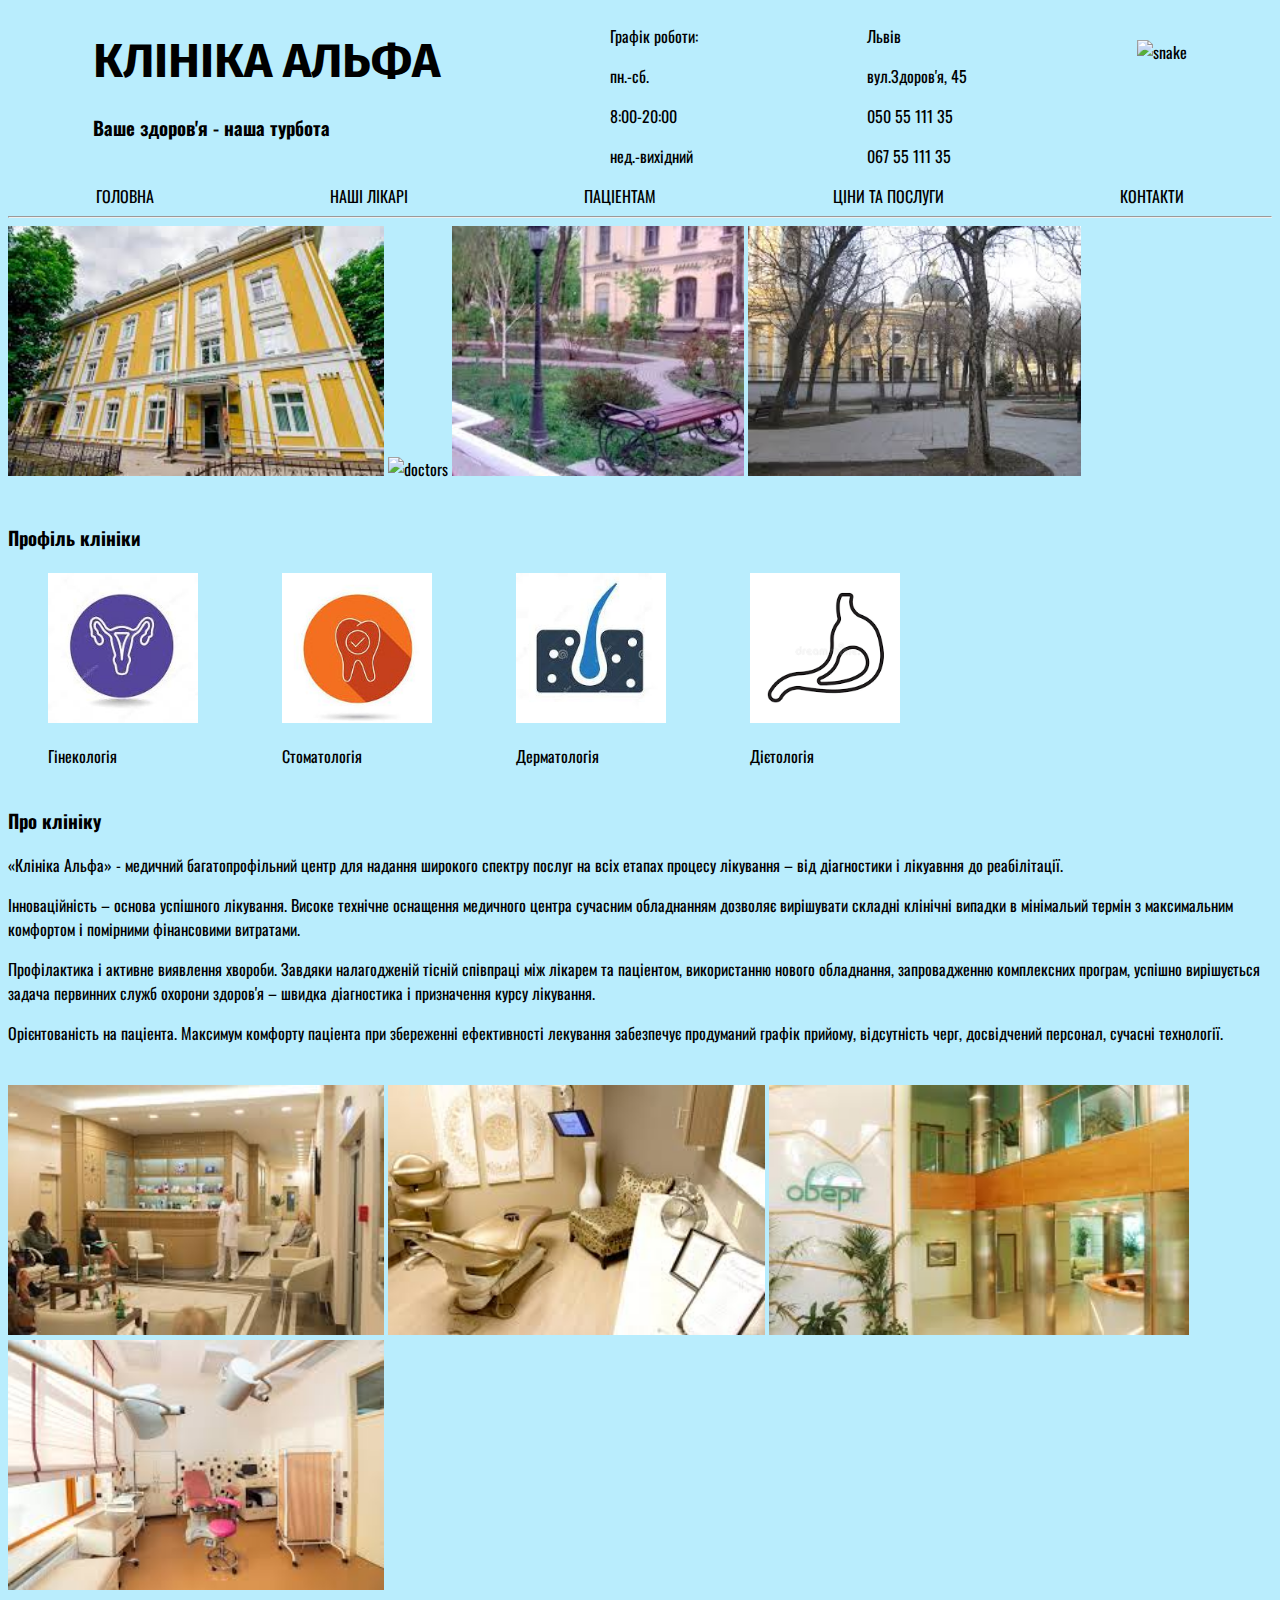
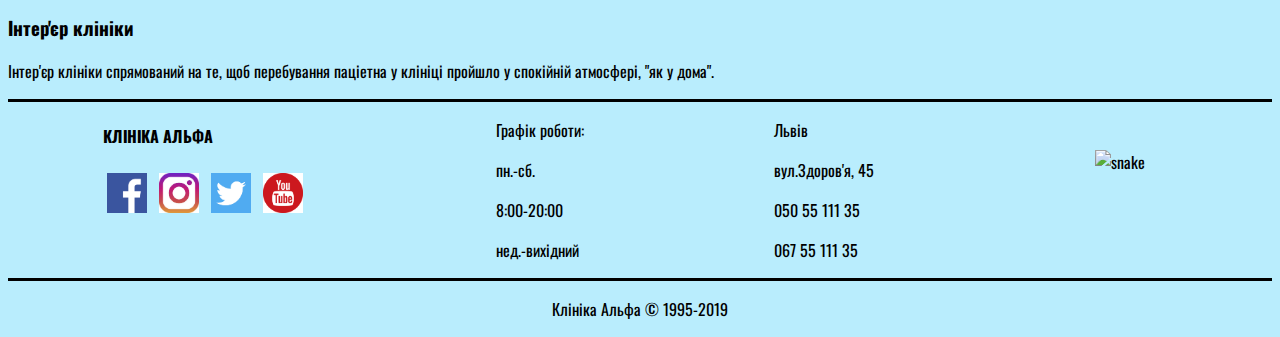
==== commit 977a2ab4: "45" ====
--- a/index.html
+++ b/index.html
@@ -28,7 +28,6 @@
             <p>067 55 111 35</p>
         </div>
         <img id="snake" src="img/snake.jpg" alt="snake" style="height:100px">
-
     </header>
     <nav>
         <a href="index.html">Головна</a>
@@ -45,8 +44,8 @@
         <img src="img/clinic_07.jpg" alt="clinic_07" style="height:250px">
     </div>
     <br>
-    <div class="profile_clinic">
-        <h3>Профіль клініки</h3>
+    <article class="profile_clinic">
+        <h3 class="hh3">Профіль клініки</h3>
         <div>
             <img src="img/gynecology.jpg" alt="gynecology" style="height:150px">
             <p>Гінекологія</p>
@@ -63,8 +62,8 @@
             <img src="img/dietology.png" alt="dietology" style="height:150px">
             <p>Дієтологія</p>
         </div>
-    </div>
-    <h3>Про клініку</h3>
+    </article>
+    <h3 class="hh3">Про клініку</h3>
     <p>«Клініка Альфа» - медичний багатопрофільний центр для надання широкого спектру послуг на всіх етапах
         процесу лікування – від діагностики і лікуавння до реабілітації.</p>
     <p>Інноваційність – основа успішного лікування. Високе технічне оснащення медичного центра
@@ -81,15 +80,15 @@
     <img src="img/clinic_02.jpg" alt="clinic_02" style="height:250px">
     <img src="img/clinic_03.jpg" alt="clinic_03" style="height:250px">
     <img src="img/clinic_04.jpg" alt="clinic_04" style="height:250px">
-    <h3>Інтер'єр клініки</h3>
+    <h3 class="hh3">Інтер'єр клініки</h3>
     <p>Інтер'єр клініки спрямований на те, щоб перебування паціетна у клініці пройшло у спокійній атмосфері, "як у
         дома".</p>
     <article class="upper_footer">
         <div class="label_footer">
             <h4>КЛІНІКА АЛЬФА</h4>
-        </div>
-        <div class="icons_footer">
-            <img id="faceb" src="img/facebook.png" alt="facebook">
+            <!--</div>
+        <div class="icons_footer">-->
+            <img id="f" src="img/facebook.png" alt="facebook">
             <img src="img/insta.jpg" alt="insta">
             <img src="img/twit.png" alt="twit">
             <img src="img/youtube.png" alt="youtube">
@@ -107,11 +106,12 @@
             <p>050 55 111 35</p>
             <p>067 55 111 35</p>
         </div>
-        <img src="img/snake.jpg" alt="snake" style="height:80px">
-        <footer>
-            <p>Клініка Альфа © 1995-2019</p>
-        </footer>
+        <img id="snake-footer" src="img/snake.jpg" alt="snake" style="height:80px">
+
     </article>
+    <footer>
+        <p>Клініка Альфа © 1995-2019</p>
+    </footer>
 </body>
 
 </html>--- a/css/index.css
+++ b/css/index.css
@@ -1,10 +1,6 @@
-@import url('https://fonts.googleapis.com/css?family=Fira+Sans|Oswald&display=swap');
+@import url('https://fonts.googleapis.com/css?family=Fira+Sans|Oswald&display=swap'); 
 :root {
-  --font-color: black;
-  font-family: 'Oswald', sans-serif;
-}
-
-* {
+  --font-color: black; font-family: 'Oswald', sans-serif; 
   background-color: #B9EDFD;
 }
 
@@ -14,21 +10,15 @@
   margin: 1.5rem 0;
   text-align: center;
   /*text-transform: uppercase;
-    color: var(--accent-color);*/
+  color: var(--accent-color);*/
 }
 
 header {
   display: flex;
   justify-content: space-around;
+  align-items: stretch;
 }
 
-header .graf {
-  margin: 1rem 1rem;
-}
-
-header .adres {
-  margin: 1rem 1rem;
-}
 
 header #snake {
   margin: 2rem 0;
@@ -44,16 +34,36 @@
   color: var(--font-color);
   text-transform: uppercase;
 }
+nav a:hover {  
+  color: blue;
+}
 
 .profile_clinic div {
-  display: inline-flex;
-}
+  display: inline-block;
+  margin: 4px 40px;
+  }
+
 
 .upper_footer {
   display: flex;
   justify-content: space-around;
   border-style: solid none;
 }
-.upper_footer img{
-  height:50px
+
+.upper_footer img {
+  height: 40px;
+  margin: 4px;
+}
+
+footer, header.hh3, #h2price {
+  text-align: center;
+}
+
+#snake-footer {
+  margin: 3rem 2rem ;
+}
+
+.price {
+  text-align: center;
+  column-count: 2;
 }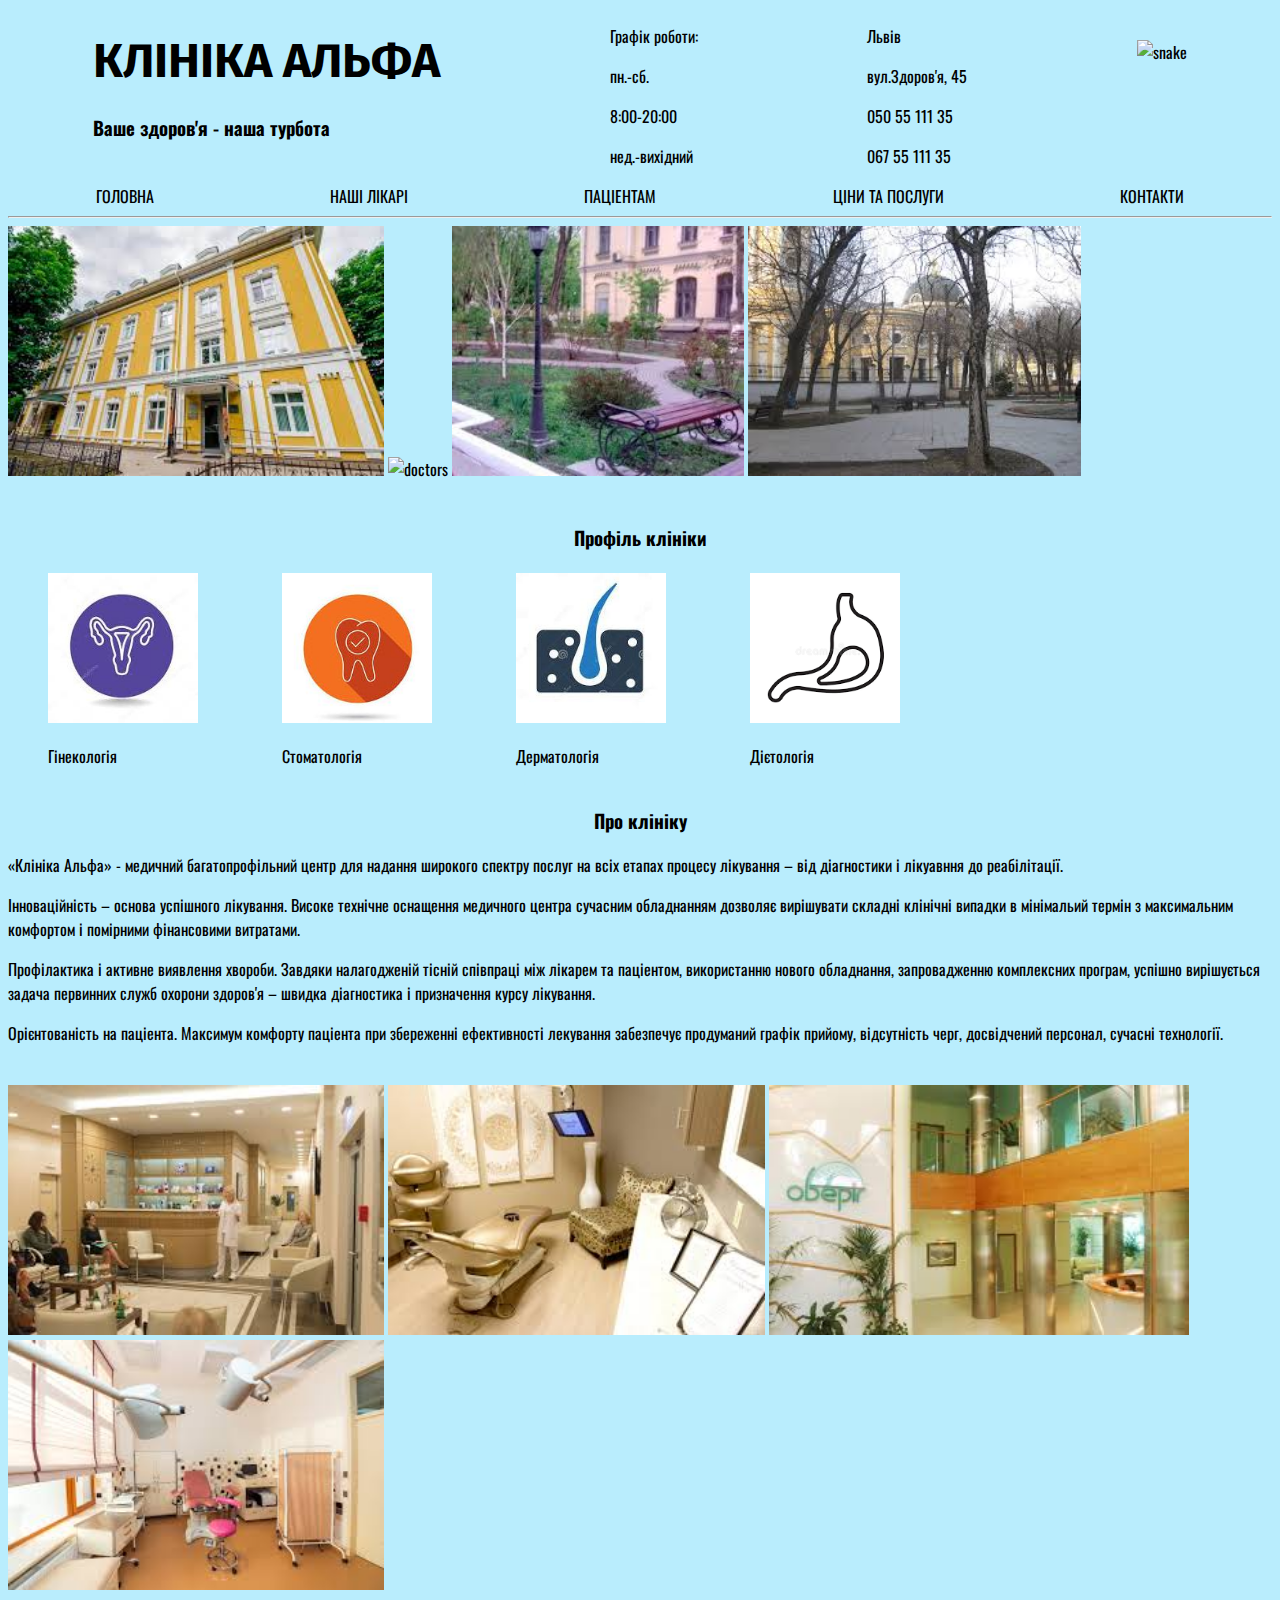
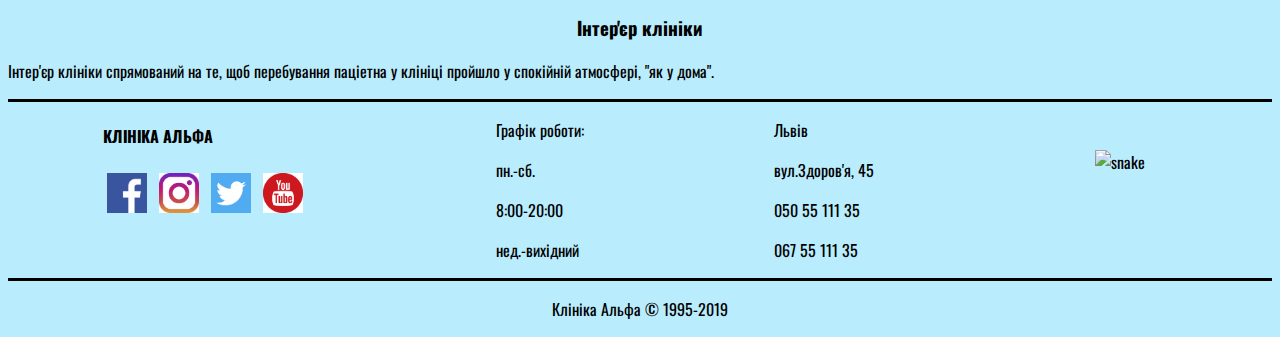
==== commit 6488d3da: "18.09" ====
--- a/index.html
+++ b/index.html
@@ -86,14 +86,11 @@
     <article class="upper_footer">
         <div class="label_footer">
             <h4>КЛІНІКА АЛЬФА</h4>
-            <!--</div>
-        <div class="icons_footer">-->
             <img id="f" src="img/facebook.png" alt="facebook">
             <img src="img/insta.jpg" alt="insta">
             <img src="img/twit.png" alt="twit">
             <img src="img/youtube.png" alt="youtube">
         </div>
-
         <div class="graf">
             <p>Графік роботи:</p>
             <p>пн.-сб.</p>
--- a/css/index.css
+++ b/css/index.css
@@ -43,7 +43,6 @@
   margin: 4px 40px;
   }
 
-
 .upper_footer {
   display: flex;
   justify-content: space-around;
@@ -55,7 +54,7 @@
   margin: 4px;
 }
 
-footer, header.hh3, #h2price {
+footer, .hh3 {
   text-align: center;
 }
 
@@ -66,4 +65,4 @@
 .price {
   text-align: center;
   column-count: 2;
-}+}
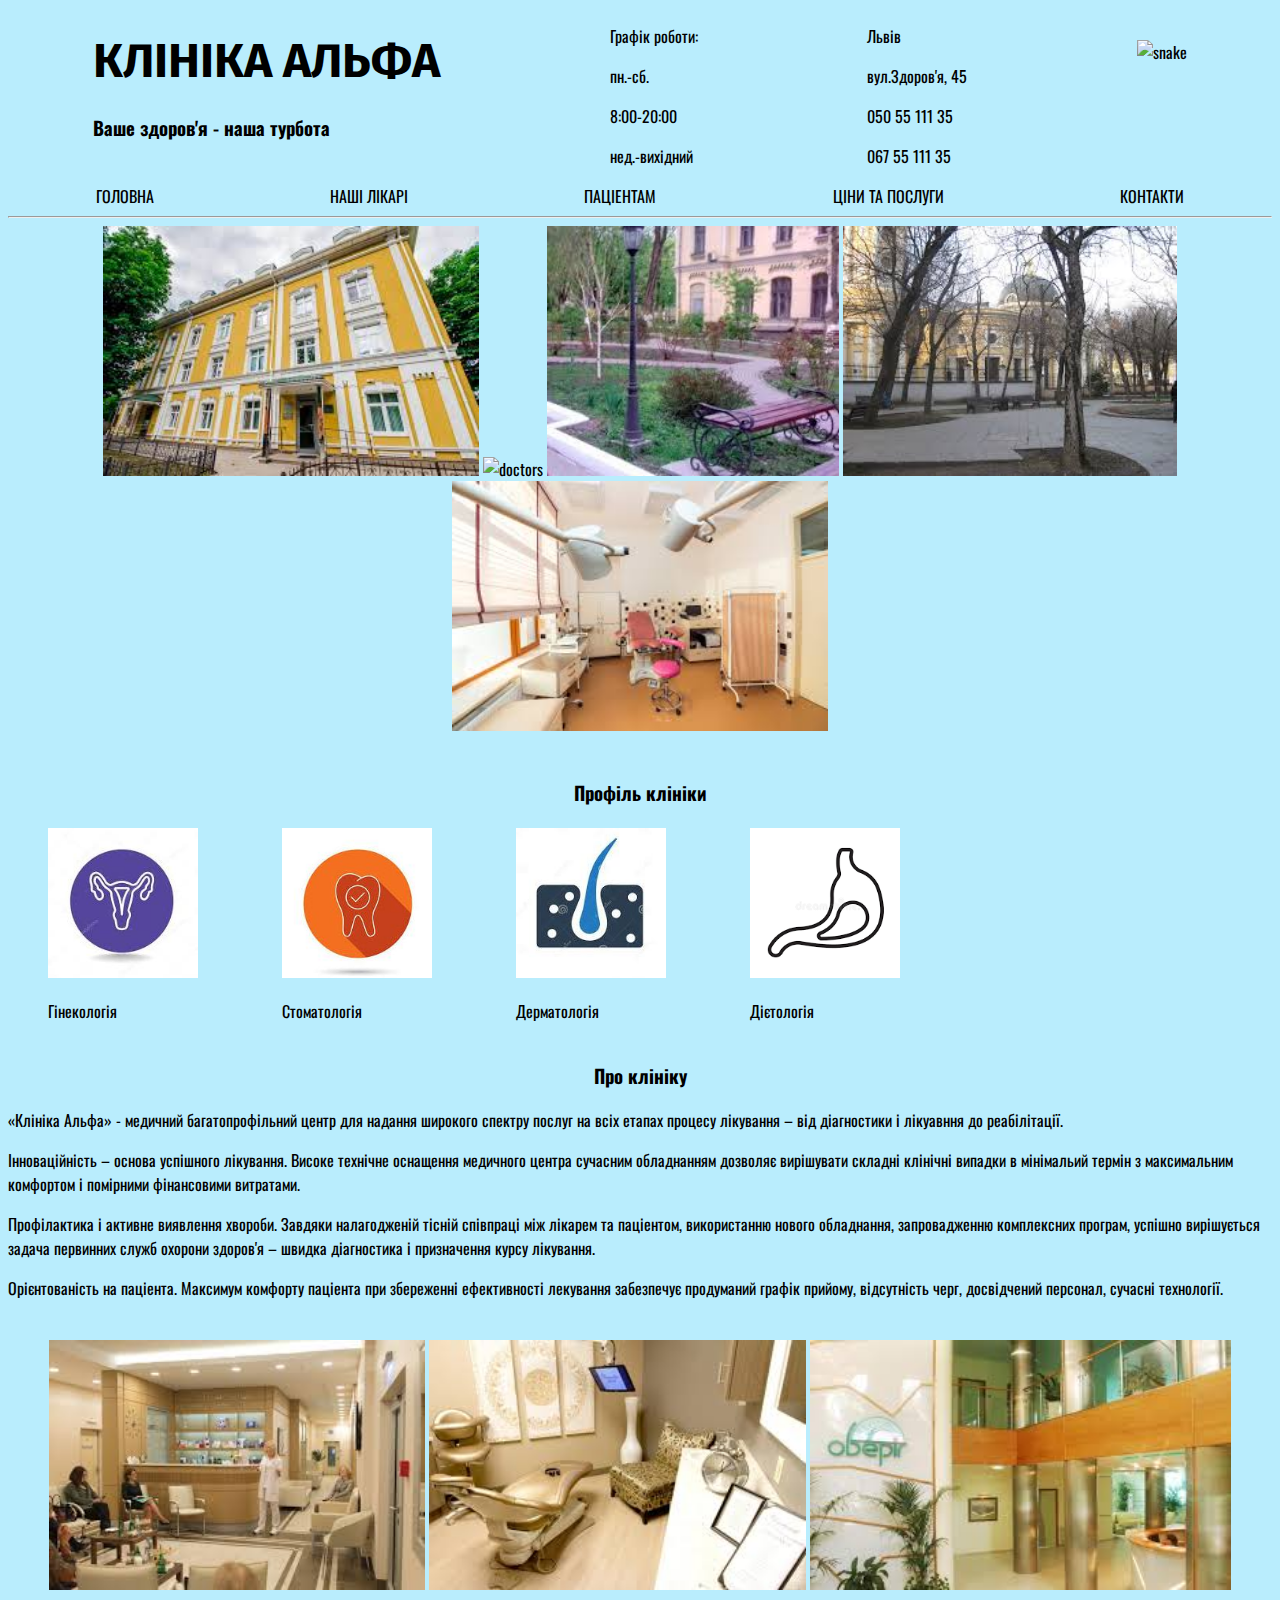
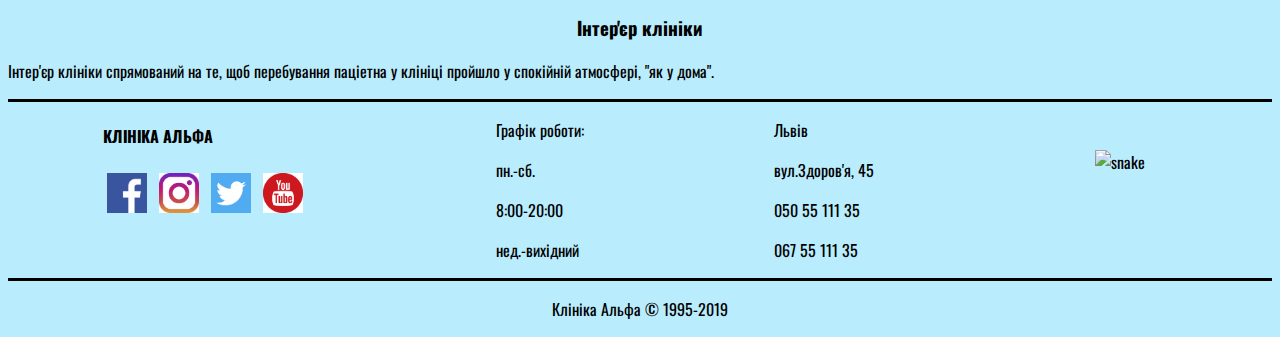
==== commit 1d53182d: "7" ====
--- a/index.html
+++ b/index.html
@@ -37,11 +37,12 @@
         <a href="contacts.html">Контакти</a>
     </nav>
     <hr>
-    <div>
+    <div class="foto-1">
         <img src="img/clinic_05.jpg" alt="clinic_05" style="height:250px">
         <img src="img/doctors.jpg" alt="doctors" style="height:250px">
         <img src="img/clinic_06.jpg" alt="clinic_06" style="height:250px">
         <img src="img/clinic_07.jpg" alt="clinic_07" style="height:250px">
+        <img src="img/clinic_04.jpg" alt="clinic_04" style="height:250px">
     </div>
     <br>
     <article class="profile_clinic">
@@ -76,10 +77,11 @@
         продуманий графік прийому,
         відсутність черг, досвідчений персонал, сучасні технології.</p>
     <br>
-    <img src="img/clinic_01.jpg" alt="clinic_01" style="height:250px">
-    <img src="img/clinic_02.jpg" alt="clinic_02" style="height:250px">
-    <img src="img/clinic_03.jpg" alt="clinic_03" style="height:250px">
-    <img src="img/clinic_04.jpg" alt="clinic_04" style="height:250px">
+    <div class="foto-1">
+        <img src="img/clinic_01.jpg" alt="clinic_01" style="height:250px">
+        <img src="img/clinic_02.jpg" alt="clinic_02" style="height:250px">
+        <img src="img/clinic_03.jpg" alt="clinic_03" style="height:250px">
+    </div>
     <h3 class="hh3">Інтер'єр клініки</h3>
     <p>Інтер'єр клініки спрямований на те, щоб перебування паціетна у клініці пройшло у спокійній атмосфері, "як у
         дома".</p>
--- a/css/index.css
+++ b/css/index.css
@@ -1,6 +1,7 @@
-@import url('https://fonts.googleapis.com/css?family=Fira+Sans|Oswald&display=swap'); 
+@import url('https://fonts.googleapis.com/css?family=Fira+Sans|Oswald&display=swap');
 :root {
-  --font-color: black; font-family: 'Oswald', sans-serif; 
+  --font-color: black;
+  font-family: 'Oswald', sans-serif;
   background-color: #B9EDFD;
 }
 
@@ -19,7 +20,6 @@
   align-items: stretch;
 }
 
-
 header #snake {
   margin: 2rem 0;
 }
@@ -34,14 +34,19 @@
   color: var(--font-color);
   text-transform: uppercase;
 }
-nav a:hover {  
+
+nav a:hover {
   color: blue;
+}
+
+.foto-1 {
+  text-align: center;
 }
 
 .profile_clinic div {
   display: inline-block;
   margin: 4px 40px;
-  }
+}
 
 .upper_footer {
   display: flex;
@@ -59,10 +64,10 @@
 }
 
 #snake-footer {
-  margin: 3rem 2rem ;
+  margin: 3rem 2rem;
 }
 
 .price {
   text-align: center;
   column-count: 2;
-}
+}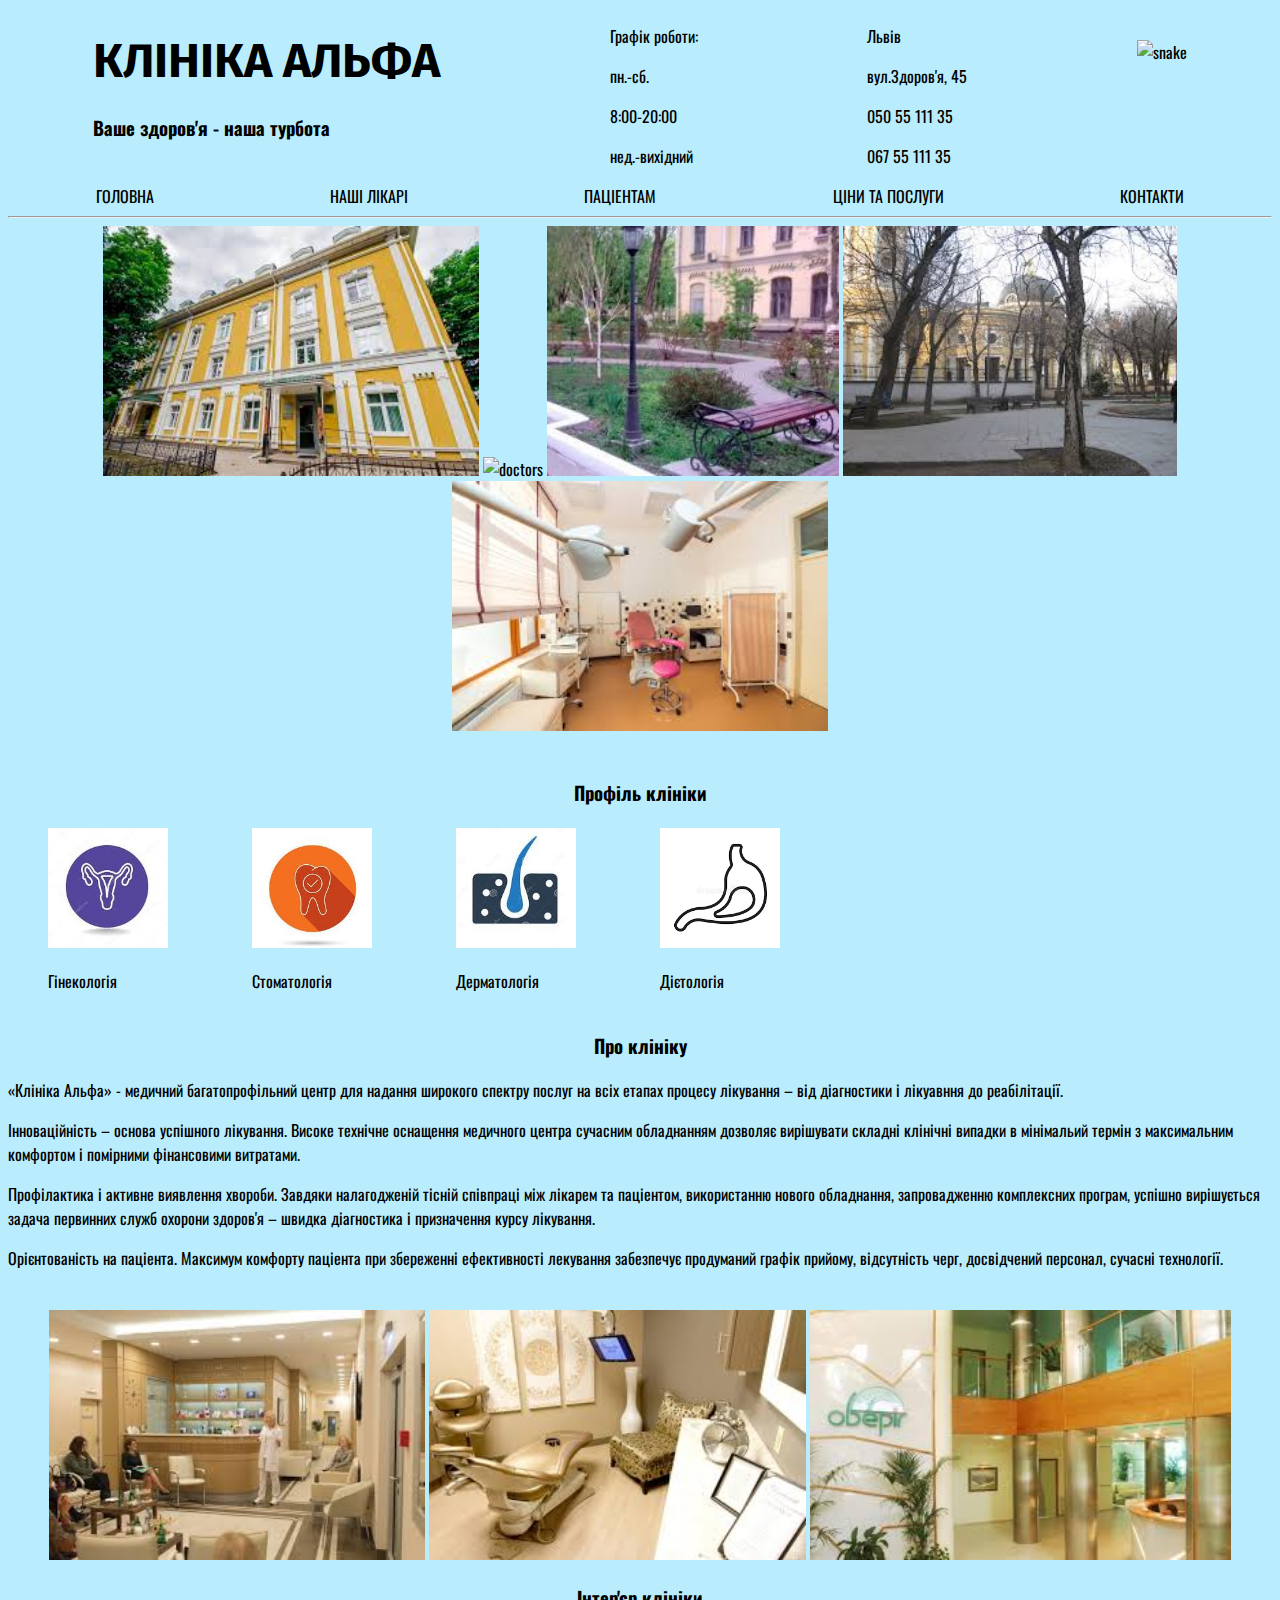
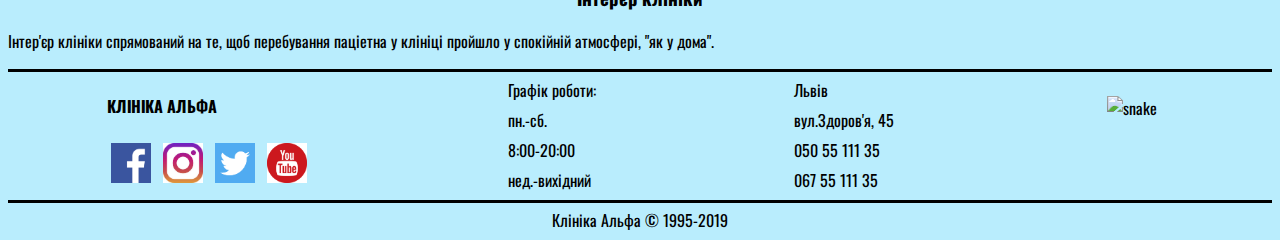
==== commit 186e89e4: "11" ====
--- a/index.html
+++ b/index.html
@@ -48,19 +48,19 @@
     <article class="profile_clinic">
         <h3 class="hh3">Профіль клініки</h3>
         <div>
-            <img src="img/gynecology.jpg" alt="gynecology" style="height:150px">
+            <img src="img/gynecology.jpg" alt="gynecology" style="height:120px">
             <p>Гінекологія</p>
         </div>
         <div>
-            <img src="img/stomatology.jpg" alt="stomatology" style="height:150px">
+            <img src="img/stomatology.jpg" alt="stomatology" style="height:120px">
             <p>Стоматологія</p>
         </div>
         <div>
-            <img src="img/dermatology.jpg" alt="dermatology" style="height:150px">
+            <img src="img/dermatology.jpg" alt="dermatology" style="height:120px">
             <p>Дерматологія</p>
         </div>
         <div>
-            <img src="img/dietology.png" alt="dietology" style="height:150px">
+            <img src="img/dietology.png" alt="dietology" style="height:120px">
             <p>Дієтологія</p>
         </div>
     </article>
--- a/css/index.css
+++ b/css/index.css
@@ -52,6 +52,11 @@
   display: flex;
   justify-content: space-around;
   border-style: solid none;
+  
+}
+
+.upper_footer .graf p, .upper_footer .adres p {
+    margin: 6px 0px;
 }
 
 .upper_footer img {
@@ -64,10 +69,14 @@
 }
 
 #snake-footer {
-  margin: 3rem 2rem;
+  margin: 1.5rem 1rem;
 }
 
 .price {
   text-align: center;
   column-count: 2;
+}
+
+footer p {
+  margin: 5px 0px;
 }